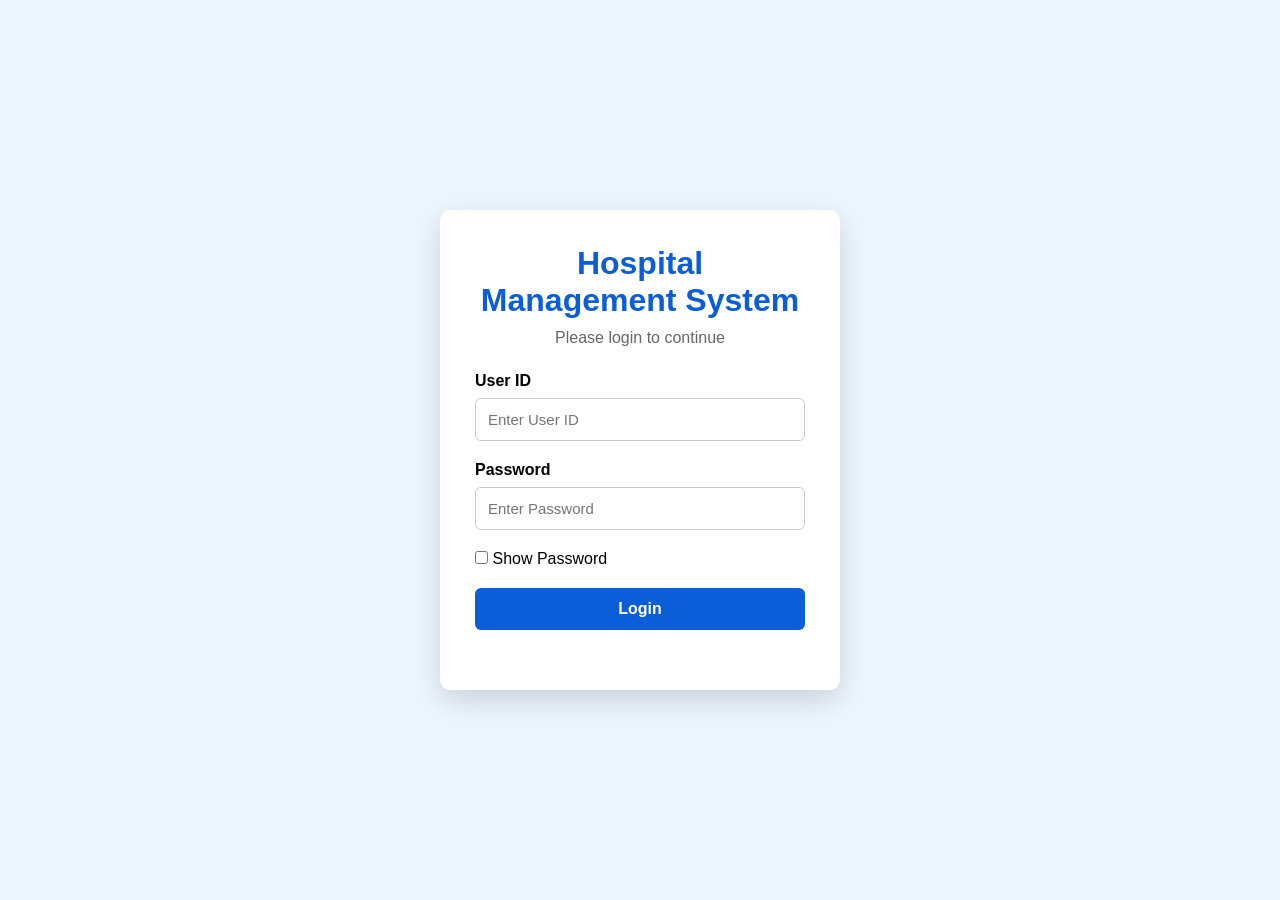
==== dashboard.html @ f80758f2 "Initial commit" ====
<!DOCTYPE html>
<html lang="en">

<head>
    <meta charset="UTF-8">
    <meta name="viewport" content="width=device-width, initial-scale=1.0">
    <title>Hospital Management System</title>

    <link rel="stylesheet" href="css/style.css">
    <link rel="stylesheet" href="css/dashboard.css">
</head>

<body>

    <div class="sidebar">

        <h2>HMS</h2>

        <a href="dashboard.html" class="active">Dashboard</a>

        <a href="pages/addPatient.html">Add Patient</a>

        <a href="pages/viewPatients.html">View Patients</a>

        <a href="pages/editPatient.html">Edit Patient</a>

        <a href="pages/deletePatient.html">Delete Patient</a>

        <a href="pages/searchPatient.html">Search Patient</a>

        <a href="pages/billing.html">Billing</a>

        <button id="logoutBtn">Logout</button>

    </div>

    <div class="main">

        <div class="topbar">

            <h1>Hospital Management System</h1>

        </div>

        <div class="cards">

            <div class="card">
                <h3>Total Patients</h3>
                <h2 id="totalPatients">0</h2>
            </div>

            <div class="card">
                <h3>Active Patients</h3>
                <h2 id="activePatients">0</h2>
            </div>

            <div class="card">
                <h3>Today's Date</h3>
                <h2 id="today"></h2>
            </div>

        </div>

        <div class="welcome">

            <h2>Welcome Admin</h2>

            <p>Select a module from the left menu.</p>

        </div>

    </div>

    <script src="js/storage.js"></script>
    <script src="js/dashboard.js"></script>

</body>

</html>
---- css/style.css ----
*{
    margin:0;
    padding:0;
    box-sizing:border-box;
    font-family:Segoe UI,sans-serif;
}

body{
    background:#edf5ff;
}

button{
    cursor:pointer;
}
---- css/dashboard.css ----
body{
    display:flex;
    background:#edf5ff;
}

.sidebar{

    width:250px;
    height:100vh;
    background:#0b5ed7;
    color:#fff;
    padding:20px;
    position:fixed;
}

.sidebar h2{

    text-align:center;
    margin-bottom:30px;
}

.sidebar a{

    display:block;
    text-decoration:none;
    color:white;
    padding:12px;
    margin:10px 0;
    border-radius:5px;
}

.sidebar a:hover,
.sidebar .active{

    background:#084298;
}

.sidebar button{

    width:100%;
    margin-top:30px;
    padding:12px;
    border:none;
    background:#dc3545;
    color:white;
    border-radius:5px;
}

.main{

    margin-left:250px;
    width:calc(100% - 250px);
    padding:30px;
}

.topbar{

    background:white;
    padding:20px;
    border-radius:8px;
    box-shadow:0 2px 8px rgba(0,0,0,.1);
}

.cards{

    margin-top:30px;
    display:grid;
    grid-template-columns:repeat(auto-fit,minmax(220px,1fr));
    gap:20px;
}

.card{

    background:white;
    padding:25px;
    border-radius:8px;
    text-align:center;
    box-shadow:0 2px 8px rgba(0,0,0,.1);
}

.card h2{

    color:#0b5ed7;
    margin-top:15px;
}

.welcome{

    margin-top:35px;
    background:white;
    padding:30px;
    border-radius:8px;
    box-shadow:0 2px 8px rgba(0,0,0,.1);
}
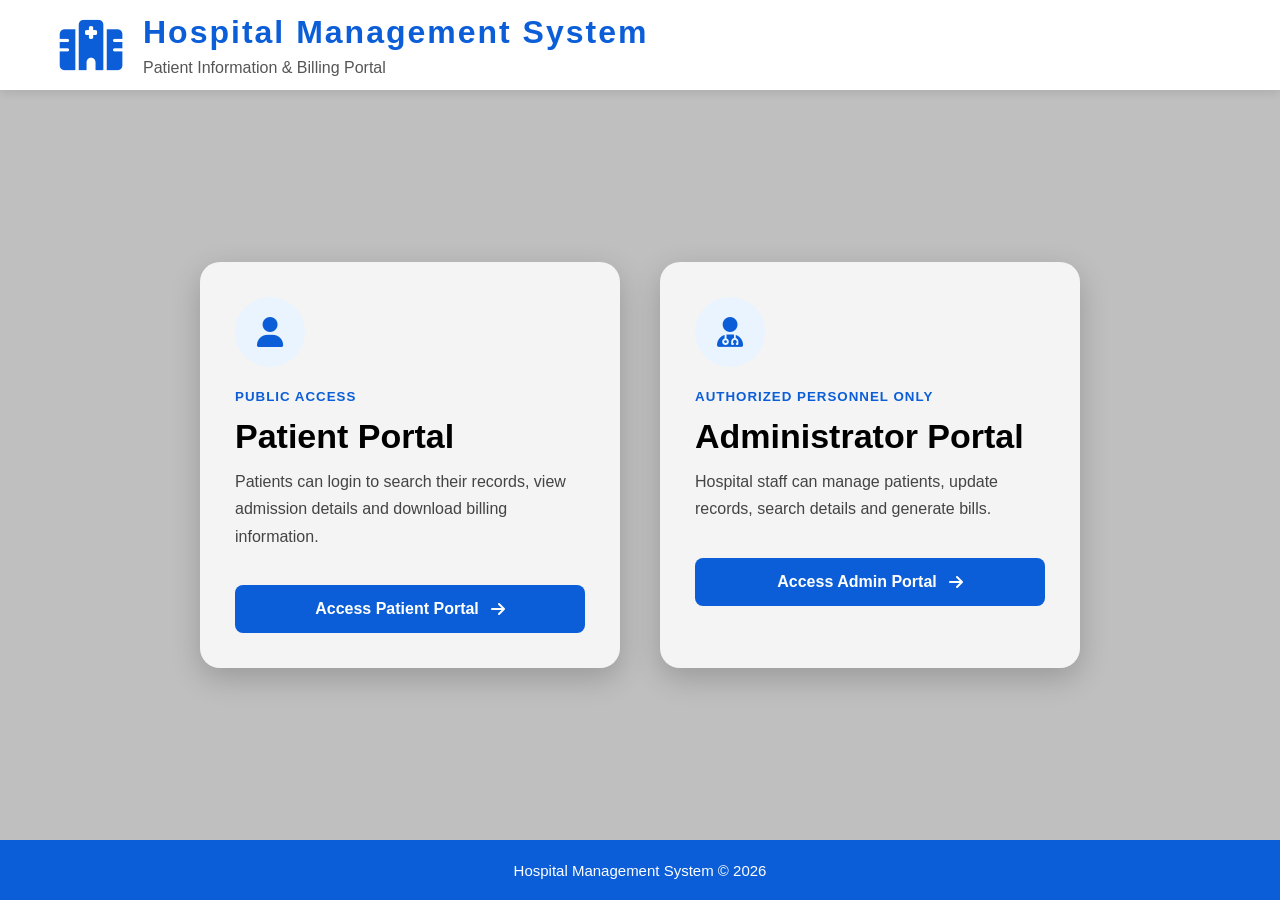
==== commit d9c282f4: "final push" ====
--- a/dashboard.html
+++ b/dashboard.html
@@ -54,10 +54,10 @@
                 <h2 id="activePatients">0</h2>
             </div>
 
-            <div class="card">
+            <!-- <div class="card">
                 <h3>Today's Date</h3>
                 <h2 id="today"></h2>
-            </div>
+            </div> -->
 
         </div>
 
